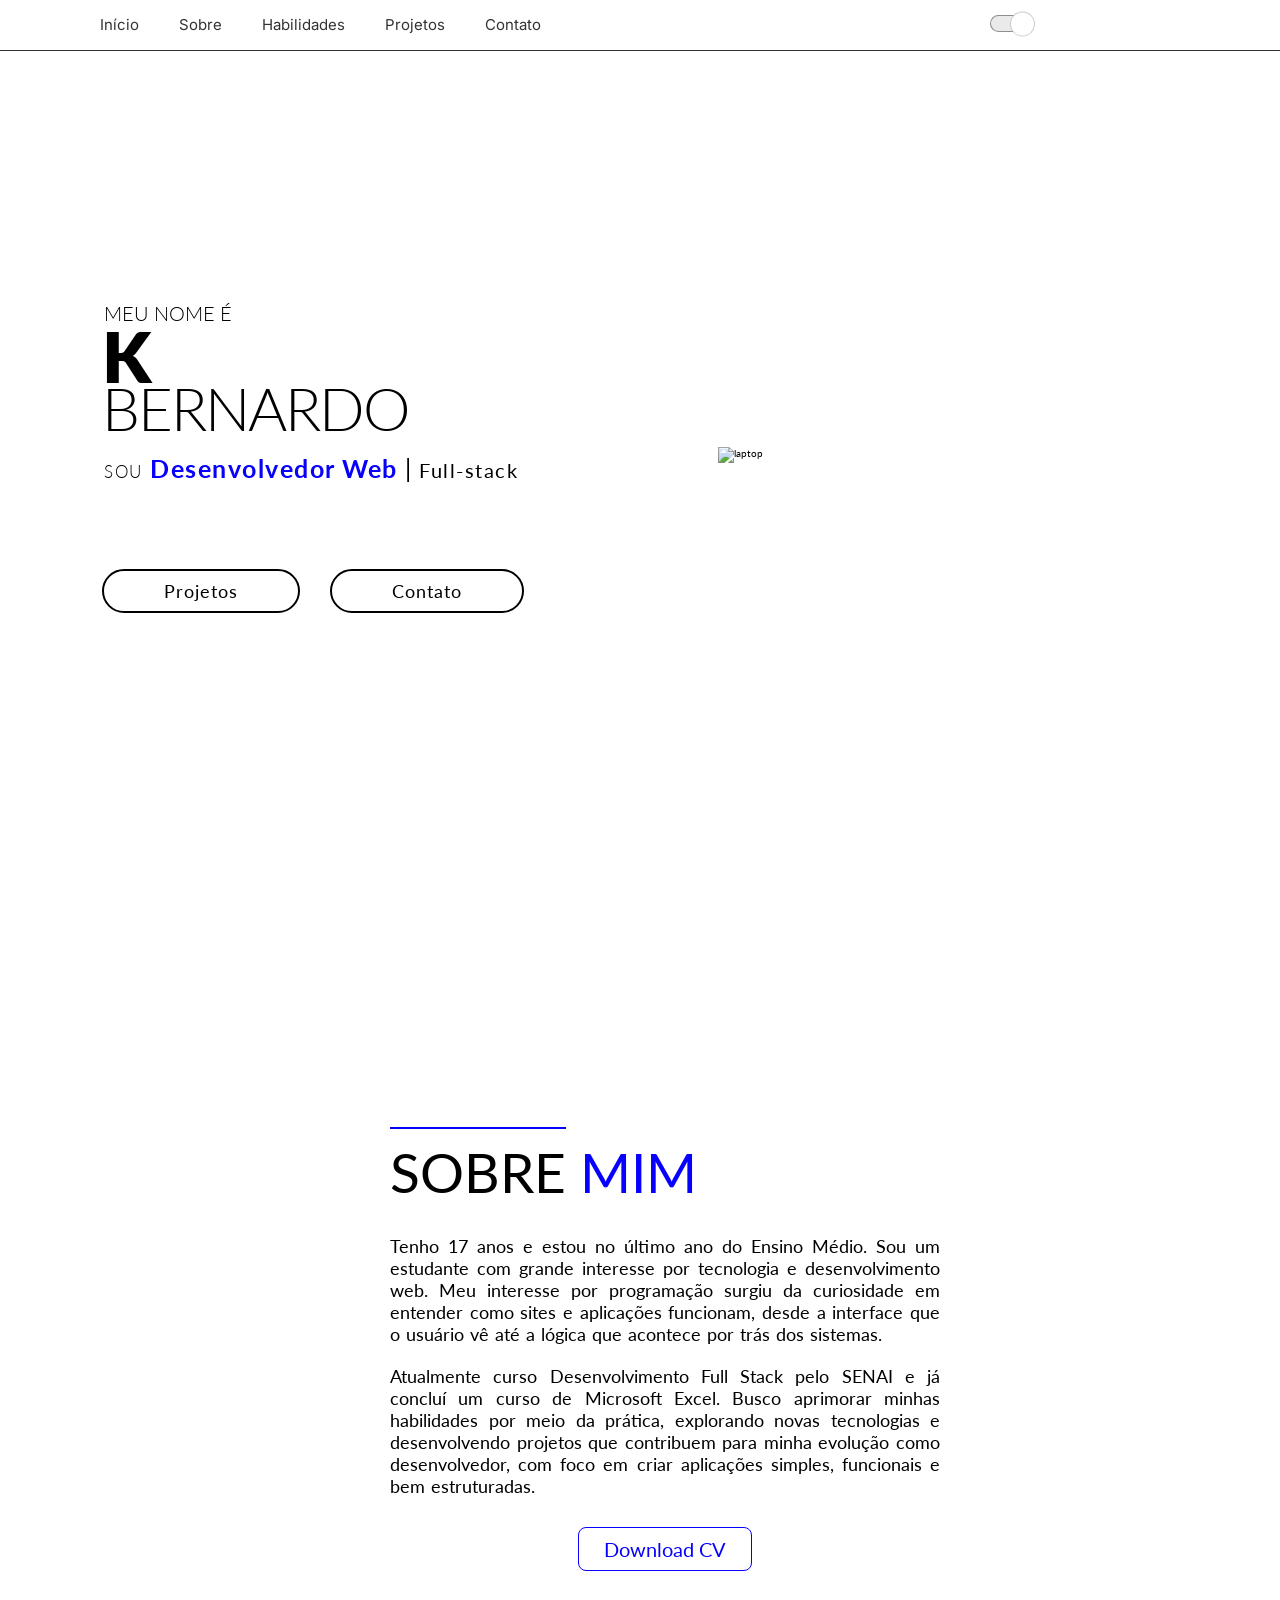
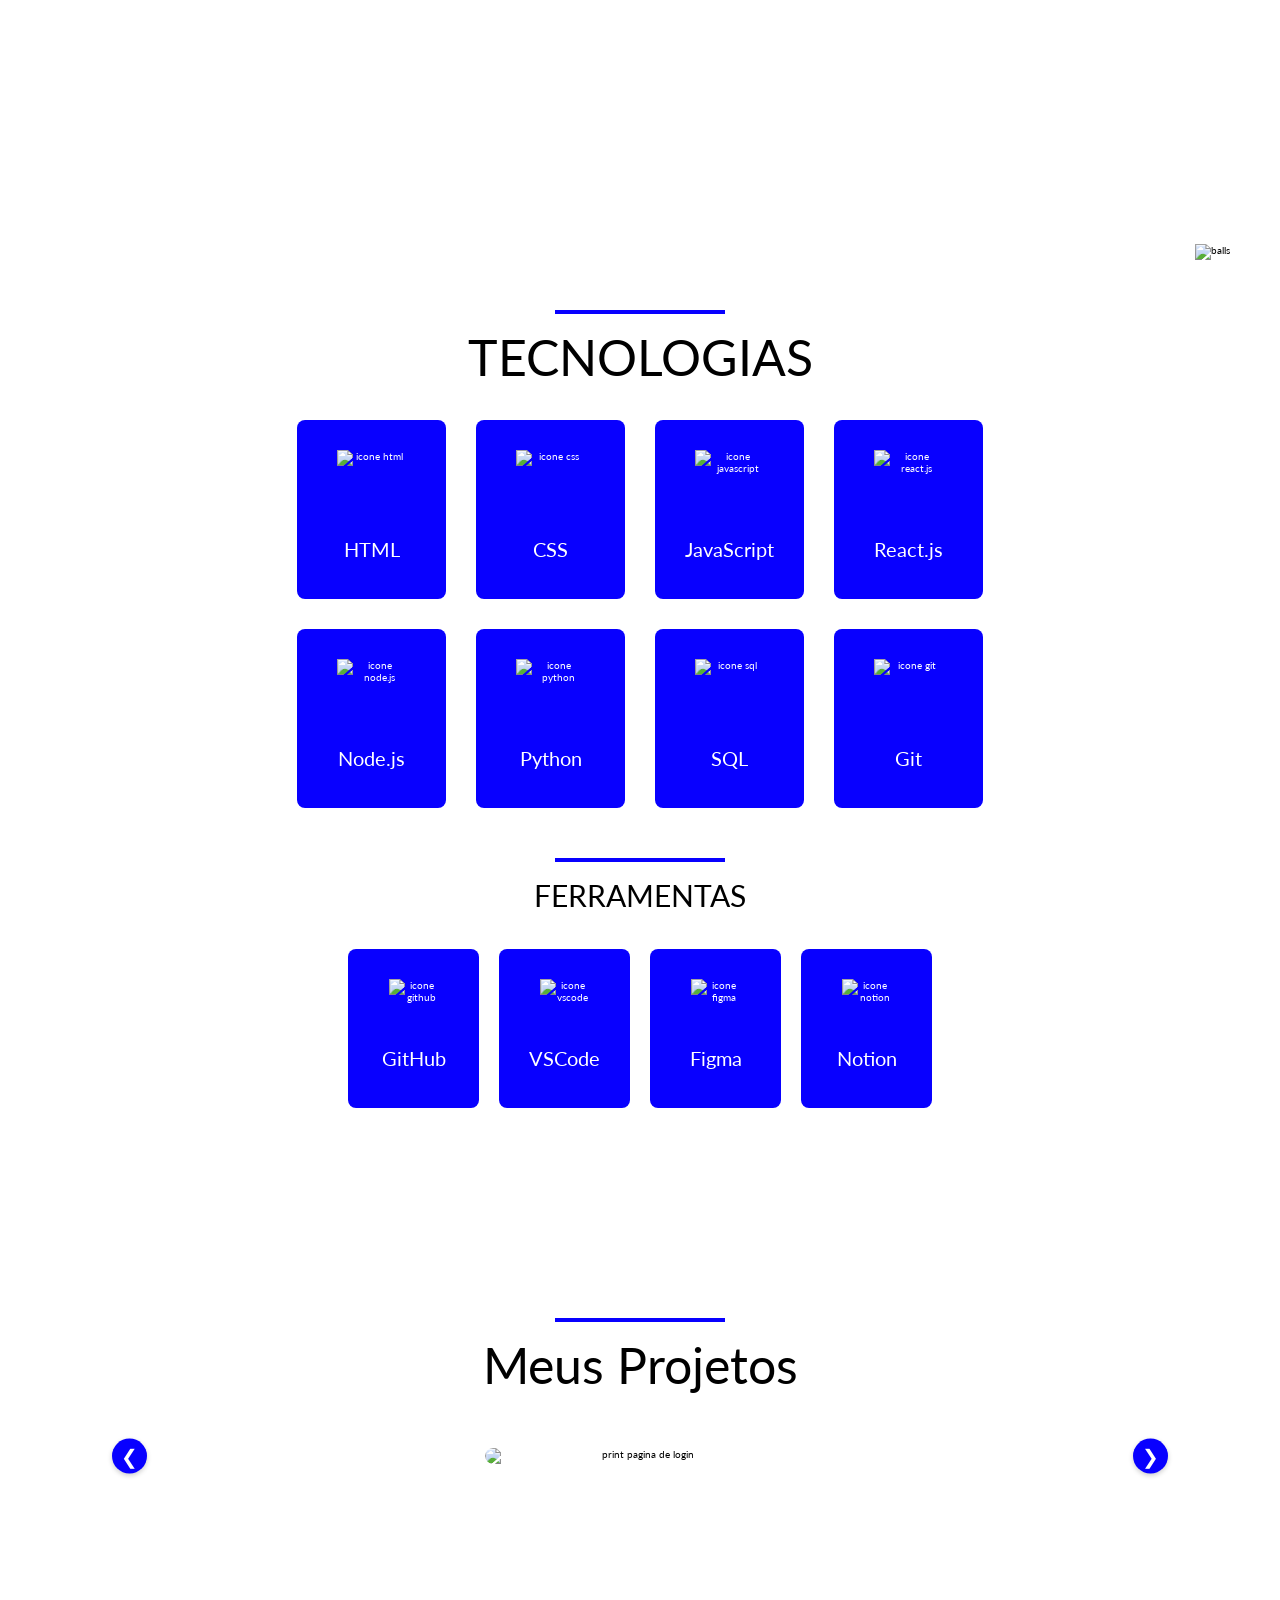
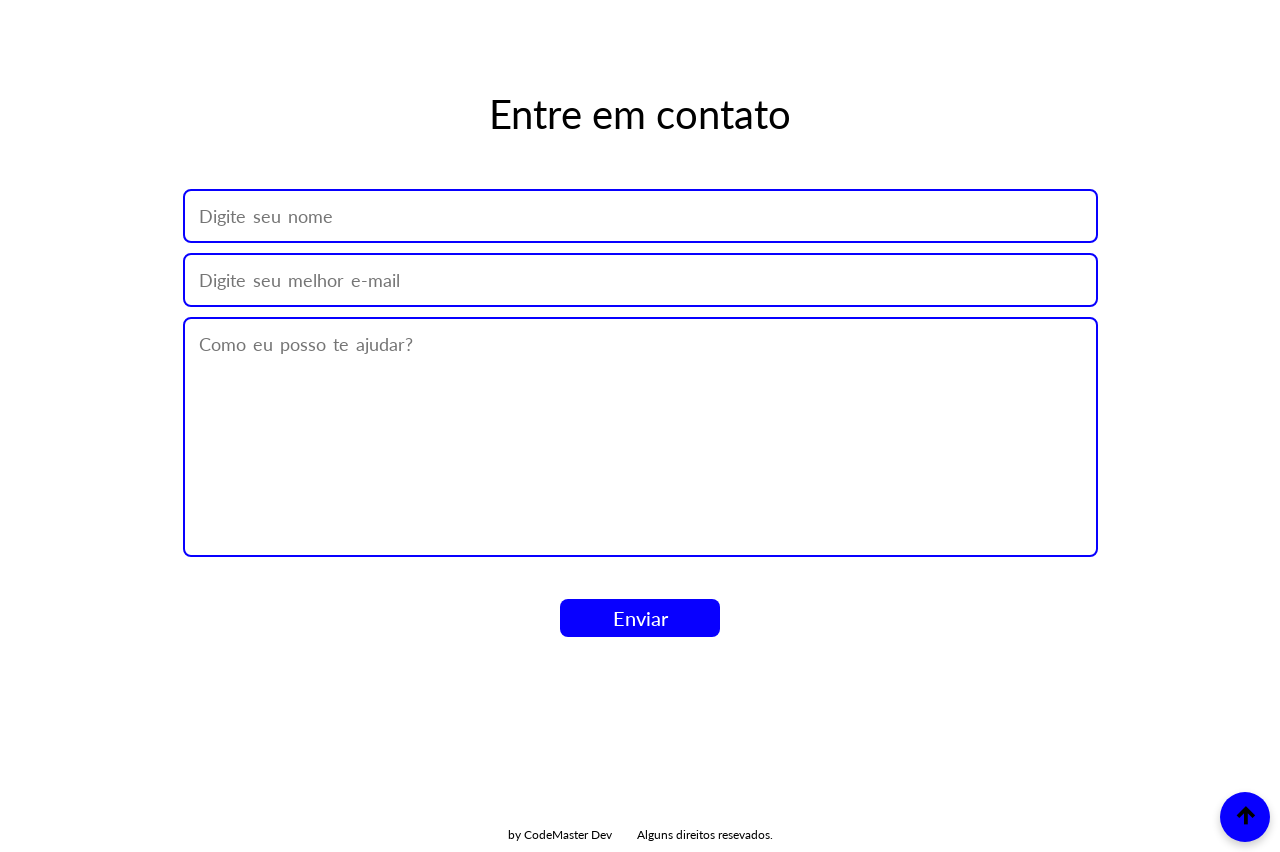
==== index.html @ 375ca646 "portifolio" ====
<!DOCTYPE html>
<html lang="pt-br" class="light">
<head>
  <meta charset="UTF-8">
  <meta http-equiv="X-UA-Compatible" content="IE=edge">
  <meta name="viewport" content="width=device-width, initial-scale=1.0">
  <title>CodeMaster Dev</title>
  <!-- Favicon -->
  <link rel="icon" type="image/x-icon" href="./img/principal.jpg">
  <!-- Estilos -->
  <link rel="stylesheet" href="style.css">
    <!-- Estilos importados-->
  <link href='https://unpkg.com/boxicons@2.1.4/css/boxicons.min.css' rel='stylesheet'>
  <!-- Fontes personalizadas -->
  <link href="https://fonts.googleapis.com/css2?family=Inter:wght@100;300;400;700;900&family=Lato:wght@100;300;400;700;900&display=swap" rel="stylesheet">
  <!-- Meta tag para descrição do site -->
  <meta name="description" content="Meu Portfólio - CodeMaster Dev">
</head>
<body>
  <!-- Navegação -->
  <nav>
    <ul class="navlist">
      <li class="active"><a href="#home">Início</a></li>
      <li><a href="#about">Sobre</a></li>
      <li><a href="#skills">Habilidades</a></li>
      <li><a href="#projects">Projetos</a></li>
      <li><a href="#contact">Contato</a></li>
    </ul>
  
    <div>
      <ul class="social-network">
        <li>
          <div id="switch" onclick="toggleMode()">
            <button></button>
            <span></span>
          </div>
        </li>
        <li>
          <a href="https://www.linkedin.com" target="_blank">
            <figure id="fig1"></figure>
          </a>
        </li>
        <li>
          <a href="https://github.com/bernardokawe" target="_blank">
            <figure id="fig2"></figure>
          </a>
        </li>
      </ul>
    </div>
  
    <!-- Ícone do menu mobile -->
    <div class="bx bx-menu" id="menu-icon"></div>
  </nav>

  <!-- Conteúdo principal -->
  <main>
    <!-- Seção Home -->
    <section id="home" class="home">
      <div class="home-presentation">
        <p class="my-name">meu nome é</p>
        <h1 id="name">CODEMASTER</h1>
        <h1 id="last-name">BERNARDO</h1>
        <h3><p>sou</p> Desenvolvedor Web <span><strong>|</strong> Full-stack</span></h3>
        <div class="button">
          <a href="#projects" class="project-button">Projetos</a>
          <a href="#contact" class="contact-button">Contato</a>
        </div>
      </div>
      <img class="home-mac" src="./img/principal.jpg" alt="laptop">
    </section>

    <!-- Seção Sobre Mim -->
    <section class="about" id="about">
      <div class="about-img">
        <img src="./img/eu.jpg" alt="">
      </div>
      <div class="about-text">
        <h2><span>SOBRE</span> MIM</h2>
        <p>
         Tenho 17 anos e estou no último ano do Ensino Médio. Sou um estudante com grande interesse por tecnologia e desenvolvimento web. Meu interesse por programação surgiu da curiosidade em entender como sites e aplicações funcionam, desde a interface que o usuário vê até a lógica que acontece por trás dos sistemas.
        <p>
          Atualmente curso Desenvolvimento Full Stack pelo SENAI e já concluí um curso de Microsoft Excel. Busco aprimorar minhas habilidades por meio da prática, explorando novas tecnologias e desenvolvendo projetos que contribuem para minha evolução como desenvolvedor, com foco em criar aplicações simples, funcionais e bem estruturadas.
        </p>
        <button class="button-cv">
          <a href="./assets/Curriculo-kawe.pdf" download="CV - CodeMaster Dev" class="btn-cv"> Download CV</a>
        </button>
      </div>
      <img src="./img/balls.svg" alt="balls" class="balls">
    </section>

    <!-- Seção Habilidades -->
    <section class="skills" id="skills">
      <div class="line"></div>
      <div class="tech">
        <h2>TECNOLOGIAS</h2>
        <div class="techs">
          <div class="card">
            <img src="./img/html-icon.svg" alt="icone html">
            <p>HTML</p>
          </div>
          <div class="card">
            <img src="./img/css-icon.svg" alt="icone css">
            <p>CSS</p>
          </div>
          <div class="card">
            <img src="./img/js-icon.svg" alt="icone javascript">
            <p>JavaScript</p>
          </div>
          <div class="card">
            <img src="./img/react-js-icon.svg" alt="icone react.js">
            <p>React.js</p>
          </div>
          <div class="card">
            <img src="./img/node-js-icon.svg" alt="icone node.js">
            <p>Node.js</p>
          </div>
          <div class="card">
            <img src="./img/python-icon.svg" alt="icone python">
            <p>Python</p>
          </div>
          <div class="card">
            <img src="./img/sql-icon.svg" alt="icone sql">
            <p>SQL</p>
          </div>
          <div class="card">
            <img src="./img/git-icon.svg" alt="icone git">
            <p>Git</p>
          </div>
        </div>
      </div>
      <div class="line"></div>
      <div class="tool">
        <h2>FERRAMENTAS</h2>
        <div class="tools">
          <div class="card">
            <img src="./img/github-icon.svg" alt="icone github">
            <p>GitHub</p>
          </div>
          <div class="card">
            <img src="./img/vs-code-icon.svg" alt="icone vscode">
            <p>VSCode</p>
          </div>
          <div class="card">
            <img src="./img/figma-icon.svg" alt="icone figma">
            <p>Figma</p>
          </div>
          <div class="card">
            <img src="./img/notion-icon.svg" alt="icone notion">
            <p>Notion</p>
          </div>
        </div>
      </div>
    </section>

    <!-- Seção de Projetos -->
    <section id="projects" class="projects">
      <div class="line"></div>
      <div class="main-text">
        <h2>Meus <span>Projetos</span></h2>
      </div>
      
      <!-- Container do carrossel -->
      <div class="carousel-container">
        
        <!-- Botões de navegação -->
        <button class="carousel-button prev" aria-label="Projeto anterior">&#10094;</button>
        <button class="carousel-button next" aria-label="Próximo projeto">&#10095;</button>
       
        <!-- Slides do carrossel -->
        <div class="carousel-slides">
         
          <!-- Slide 1 - Login -->
          <div class="carousel-slide active">
            <div class="row">
              <img src="./img/image.png" alt="print pagina de login">
              <div class="layer">
                <h5>Protótipo</h5>
                <p>Em desenvolvimento</p>
              </div>
            </div>
          </div>
          
          <!-- Slide 2 - Cronômetro -->
          <div class="carousel-slide">
            <div class="row">
              <img src="./img/moto.png" alt="print cronometro">
              <div class="layer">
                <h5>Landing page do senai</h5>
                <p>
                  Desenvolvido uma landing page utilizado HTML e CSS.
                </p>
              </div>
            </div>
          </div>
          
          
          <!-- Slide 3 - Formulário -->
          <div class="carousel-slide">
            <div class="row">
              <img src="./img/senai.png" alt="pagina de form">
              <div class="layer">
                <h5>Loja de motos Expomotos</h5>
                <p>Desenvolvido uma pagina web de uma loja de motos utilizado HTML e CSS.</p>
              </div>
            </div>
          </div>
        </div>
      </div>
    </section>

    
    
    <!-- Seção de Contato -->
    <section class="contact" id="contact">
      <div class="contact-text">
        <div class="main-text">
          <h2>Entre em <span>contato</span></h2>
        </div>
      </div>
      <div class="contact-form">
       
       
        <!-- Serviço gratuito (formsubmit) que envia os dados para o e-mail descrito abaixo -->
        <form id="contactForm" action="https://formsubmit.co/prof.ignacio.neto@gmail.com" method="POST">
          <input type="text" name="name" placeholder="Digite seu nome" required>
          <input type="email" name="email" placeholder="Digite seu melhor e-mail" required>
          <input type="hidden" name="_captcha" value="false">
          <textarea type="text" name="text" cols="35" rows="10" placeholder="Como eu posso te ajudar?" required></textarea>
          <br>
          <input type="submit" value="Enviar" class="submit" required>
        </form>
        
        
        <!-- Mensagem de agradecimento (Após enviar formulário)-->
        <div id="thankYouMessage" class="thank-you-message">
          Obrigado! Aguarde nosso retorno!
        </div>
      </div>
    </section>
  </main>

  <!-- Rodapé -->
  <section class="end">
    <div class="last-text">
      <p>by CodeMaster Dev <img src="./img/bussola.svg" alt=""> Alguns direitos resevados.</p>
    </div>

    <div class="top">
      <!-- Seta adicionada do serviço: boxicons -->
      <a href="#home"><i class='bx bx-up-arrow-alt'></i></a>
    </div>

  </section>

  <!-- Scripts -->
  <script src="script.js"></script>
</body>
</html>
---- style.css ----
/* Estilos globais */
* {
  padding: 0;
  margin: 0;
  box-sizing: border-box;
  font-family: 'Lato', sans-serif;
  list-style: none;
  text-decoration: none;
  scroll-behavior: smooth;
}

:root {
  font-size: 62.5%;

  --bg-color: #000000;
  --second-bg-color: #ffffff;
  --text-color: #ffffff;
  --second-text-color: #0800ff;;
  --card-bg-color: #0800ff;

  --first-font: 'Lato', sans-serif;
  --second-font: 'Inter', sans-serif;

  --highlight-color: rgba(255, 255, 255, 0.2);
  --switch-bg-url: url("./img/moon-star.svg");
  
  --stroke-color: rgba(255, 255, 255, 0.5);
  --surface-color: rgba(255, 255, 255, 0.1);
  --surface-color-hover: rgba(3, 0, 0, 0.308);
  
  --bg-image-home: url("./img/bg-home-dark-3.jpg");
  --position-bg-home: 15rem -7rem;
  --logo-github: url("./img/logo-github-white.svg");
  --logo-github-hover: url("./img/logo-github-orange.svg");
  --logo-linkedin: url("./img/logo-linkedin-white.svg");
  --logo-linkedin-hover: url("./img/logo-linkedin-orange.svg");
  
  --button-text-color-hover: #FFFFFF;

  --bg-contact: url("./img/bg-contact-dark.png");
  --border-form: none;
  --bg-form: rgba(24, 24, 24, 0.726);

  --color-social-media: #FFFFFF;
}

.light {
  --bg-color: #ffffff;
  --second-bg-color: #0800ff;
  
  --text-color: #000000;
  --second-text-color: #0800ff;
  --card-bg-color: #0800ff;

  --highlight-color: rgba(0, 0, 0, 0.25);
  --switch-bg-url: url("./img/sun.svg");
  
  --stroke-color: rgba(0, 0, 0, 0.5);
  --surface-color: rgba(0, 0, 0, 0.1);
  --surface-color-hover: rgba(3, 0, 0, 0.308);

  --bg-image-home: url("./img/bg-home-light-3.avif");
  --position-bg-home: -70rem 0;
  --logo-github: url("./img/logo-github-black.svg");
  --logo-github-hover: url("./img/logo-github-orange.svg");
  --logo-linkedin: url("./img/logo-linkedin-black.svg");
  --logo-linkedin-hover: url("./img/logo-linkedin-orange.svg");

  --button-text-color-hover: #000000;

  --bg-contact: url("./img/bg-contact-white.png");
  --border-form: 2px solid #0800ff;
  --bg-form: rgba(255, 255, 255, 0.726);

  --color-social-media: #0800ff;
}

body {
  background: var(--bg-color);
  color: var(--text-color);
  font-family: var(--first-font);
}

/* ------------------- nav ------------------- */
nav {
  position: fixed;
  width: 100%;
  top: 0;
  left: 0;
  z-index: 10;

  display: flex;
  align-items: center;
  justify-content: space-between;

  background: var(--bg-color);
  border-bottom: 1px solid black;
  padding: 1rem 10rem;
  opacity: 0.8;
  transition: all .45s ease;
}

.navlist {
  display: flex;
  gap: 4rem;
}

.navlist a {
  font-family: var(--second-font);
  font-weight: 400;
  font-size: 1.5rem;
  line-height: 2rem;
  color: var(--text-color);
  transition: all .45s ease;
}

.navlist a:hover {
  color: var(--second-text-color);
}

.navlist a.active {
  color: var(--second-text-color);
  font-weight: bolder;
}

/* switch */
#switch {
  position: relative;
  width: 4rem;
  margin: 0.5rem 5rem;
}

#switch button {
  position: absolute;
  z-index: 1;
  transform: translateY(-50%);
  top: 50%;
  left: 0;
  cursor: pointer;
  
  width: 2.5rem;
  height: 2.5rem;
  background: white;
  border: 0;
  border-radius: 50%;
  background-image: var(--switch-bg-url);
  background-repeat: no-repeat;
  background-position: center;
  transition: all 0.3s;
  
  animation: slide-back 0.4s;
  border: 1px var(--highlight-color) solid;
}

#switch button:hover {
  outline: 0.5rem solid var(--highlight-color);
}

.light #switch button {
  animation: slide-in 0.4s forwards;
}

#switch span {
  display: block;
  width: 4rem;
  height: 1.7rem;
  background: var(--surface-color);
  border: 1px solid var(--stroke-color);
  backdrop-filter: blur(4px);
  -webkit-backdrop-filter: blur(4px);
  border-radius: 624.94rem;
}

/* Ícones de redes sociais */
.social-network {
  display: flex;
  gap: 2rem;
}

figure {
  height: 3rem;
  width: 3rem;
}

#fig1 {
  background-image: var(--logo-linkedin);
  background-size: 3rem;
  transition: all .45s ease;
}

#fig1:hover {
  background-image: var(--logo-linkedin-hover);
  background-size: 3rem;
  transform: scale(0.9);
}

#fig2 {
  background-image: var(--logo-github);
  background-size: 3rem;
  transition: all .45s ease;
}

#fig2:hover {
  background-image: var(--logo-github-hover);
  background-size: 3rem;
  transform: scale(0.9);
}

/* ==================== MENU HAMBURGUER ==================== */
#menu-icon {
  display: none; /* Esconder em telas grandes */
  font-size: 3.5rem;
  color: var(--text-color);
  cursor: pointer;
  z-index: 1001;
  transition: color 0.3s ease;
}

#menu-icon:hover {
  color: var(--second-text-color);
}

/* Estilos das seções */
section {
  padding: 5rem 10rem 5rem;
}

.home {
  width: 100%;
  height: 100vh;
  display: flex;
  align-items: center;
  justify-content: flex-start;
}

.home .home-mac {
  width: 40%;
  position: absolute;
  z-index: -2;
  right: 5rem;
}

.home-presentation {
  min-width: 45rem;
}

.home-presentation p {
  text-transform: uppercase;
  font-weight: 300;
  font-size: 2rem;
  line-height: 3rem;
  padding-left: 2px;
}

.home-presentation #name {
  font-weight: 800;
  font-size: 7rem;
  line-height: 10rem;
  color: var(--text-color);
  letter-spacing: -2px;
  line-height: 0.8;
}

.home-presentation #last-name {
  font-weight: 300;
  font-size: 6rem;
  line-height: 0.8;
  color: var(--text-color);
  letter-spacing: -2px;
  padding-bottom: 1.5rem;
}

.home-presentation h3 p {
  color: var(--text-color);
  text-transform: uppercase;
  font-weight: 300;
  font-size: 1.7rem;
  line-height: 3rem;
  display: inline;
}

.home-presentation h3 {
  font-weight: 700;
  font-size: 2.5rem;
  line-height: 4.2rem;
  color: var(--second-text-color);
  letter-spacing: 1.5px;
  padding-bottom: 8rem;
}

.home-presentation h3 span strong {
  color: var(--text-color);
  font-size: 2.5rem;
  font-weight: 400;
  line-height: 4.2rem;
}

.home-presentation h3 span {
  letter-spacing: 1.5px;
  color: var(--text-color);
  font-weight: 400;
  font-size: 2rem;
  line-height: 32px;
}

.button {
  max-width: 44rem;
  display: flex;
  align-items: center;
  gap: 3rem;
}

.project-button, .contact-button {
  font-weight: 400;
  font-size: 1.8rem;
  line-height: 3rem;
  padding: 0.5rem 6rem;
  border: 2px solid var(--text-color);
  border-radius: 3rem;
  color: var(--text-color);
  letter-spacing: 1px;
  transition: all .45s ease;
}

.project-button:hover, .contact-button:hover {
  transform: scale(0.9);
  color: var(--second-text-color);
  border: 2px solid var(--second-text-color);
}

/* ---------------- About ----------------------- */
.about {
  position: relative;
  display: flex;
  gap: 5rem;
  align-items: center;
  justify-content: center;
  width: 100%;
  height: 100vh;
  margin: 0;

  /* Novas propriedades para a animação */
  opacity: 0; /* Inicialmente invisível */
  transform: translateX(100%); /* Começa fora da tela, à direita */
  transition: opacity 1s ease, transform 1s ease; /* Transição suave */
}

.about.visible {
  opacity: 1; /* Torna visível */
  transform: translateX(0); /* Move para a posição original */
}

.about-img {
  transition: all .45s ease;
}

.about-img img {
  max-width: 45rem;
}

.about-img:hover {
  transform: translateY(-8px);
  cursor: pointer;
}

.about-text {
  max-width: 55rem;
  transition: all .45s ease;
}

.about-text h2 {
  font-size: var(--h2-font);
  line-height: 1;
  font-weight: normal;
  padding-bottom: 3rem;
  color: var(--second-text-color);
  font-weight: 400;
  font-size: 5.5rem;
  line-height: 6.6rem;
}

.about-text h2 span {
  padding-top: 10px;
  color: var(--text-color);
  border-top: 2px solid var(--second-text-color);
}

.about-text p {
  color: var(--text-color);
  font-size: var(--p-font);
  margin-bottom: 2rem;
  word-spacing: 1px;
  text-align: justify;
  font-weight: 400;
  font-size: 1.8rem;
  line-height: 2.2rem;
}

.button-cv {
  margin: 3rem auto 0;
  background: var(--bg-color);
  transition: all .45s ease;
  display: flex;
  border: 0;
}

.btn-cv {
  font-weight: 400;
  font-size: 2rem;
  line-height: 2.2rem;
  background: transparent;
  border: 1px solid var(--second-bg-color);
  color: var(--second-text-color);
  padding: 1rem 2.5rem;
  border-radius: 0.8rem;
  transition: all .45s ease;
}

.button-cv:hover {
  transform: scale(0.9);
}

.btn-cv:hover {
  background: var(--second-bg-color);
  border: 1px solid var(--text-color);
  color: var(--button-text-color-hover);
}

img.balls {
  position: absolute;
  bottom: -6rem;
  right: 5rem;
}

/* ------------ skills ------------------ */
.skills {
  display: flex;
  align-items: center;
  justify-content: center;
  flex-direction: column;
  text-align: center;
}

.line {
  border: 2px #0800ff solid;
  width: 17rem;
  margin-bottom: 1rem;
}

.tech h2 {
  margin-bottom: 3rem;
  font-weight: 400;
  font-size: 5rem;
  line-height: 6.6rem;
}

.techs {
  display: grid;
  grid-template-rows: repeat(2, 1fr);
  grid-template-columns: repeat(4, 1fr);
  gap: 3rem;
  max-width: 80rem;
  margin-bottom: 5rem;
}

.tool h2 {
  font-weight: 400;
  font-size: 3rem;
  line-height: 4.7rem;
  margin-bottom: 3rem;
}

.tools {
  max-width: 65rem;
  display: grid;
  grid-template-columns: repeat(4, 1fr);
  gap: 2rem;
}

.card {
  padding: 3rem;
  background: var(--card-bg-color);
  display: flex;
  flex-direction: column;
  align-items: center;
  justify-content: center;
  gap: 1rem;
  border-radius: 8px;
  transition: all 0.4s ease;
  color: white;
}

.card p {
  font-weight: 400;
  font-size: 2rem;
  line-height: 3.9rem;
}

.card:hover {
  cursor: pointer;
  background-color: #3b35ff;;
  transform: translateY(-10px);
}

.card img {
  width: 7rem;
  height: 7rem;
}

.tools .card img {
  height: 5rem;
  width: 5rem;
}

/* ------------ CARROSSEL ------------------ */
.projects {
  background-position: center;
  background-color: var(--bg-color);
  background-size: cover;
  display: flex;
  flex-direction: column;
  align-items: center;
  justify-content: center;
  text-align: center;
}

.main-text h2 {
  margin-bottom: 3rem;
  font-weight: 400;
  font-size: 5rem;
  line-height: 6.6rem;
}

.carousel-container {
  position: relative;
  max-width: 1200px;
  margin: 0 auto;
  overflow: hidden;
  padding: 0 2rem;
  width: 100%;
}

.carousel-slides {
  display: flex;
  transition: transform 0.5s ease-in-out;
  width: 100%;
}

.carousel-slide {
  min-width: 100%;
  display: flex;
  justify-content: center;
  align-items: center;
  padding: 20px 0;
}

.carousel-slide:not(.active) {
  display: none;
}

.carousel-slide.active {
  display: flex;
}

.row {
  width: 30%;
  margin: 0 auto;
  transition: all 0.3s ease;
  position: relative;
  overflow: hidden;
  border-radius: 8px;
}

.row img {
  width: 100%;
  border-radius: 8px;
  display: block;
  transition: transform 0.5s;
}

.layer {
  width: 100%;
  height: 0;
  background: linear-gradient(rgba(0,0,0,0.1), var(--second-bg-color));
  position: absolute;
  border-radius: 8px;
  left: 0;
  bottom: 0;
  overflow: hidden;
  display: flex;
  flex-direction: column;
  align-items: center;
  justify-content: center;
  text-align: center;
  padding: 0 40px;
  transition: height 0.5s;
}

.layer h5 {
  font-size: 2rem;
  font-weight: 600;
  margin-bottom: 15px;
  color: white;
}

.layer p {
  color: white;
  font-size: 1.4rem;
  line-height: 1.5;
}

.row:hover img {
  transform: scale(1.1);
  filter: brightness(20%);
  transition: all .45s ease;
}

.row:hover .layer {
  width: auto;
  height: 100%;
}

/* Botões do carrossel */
.carousel-button {
  position: absolute;
  top: 50%;
  transform: translateY(-50%);
  background: var(--card-bg-color);
  border: none;
  color: white;
  font-size: 2rem;
  padding: 0.8rem;
  cursor: pointer;
  border-radius: 50%;
  z-index: 10;
  transition: all 0.3s ease;
  width: 35px;
  height: 35px;
  display: flex;
  align-items: center;
  justify-content: center;
  box-shadow: 0 2px 5px rgba(0,0,0,0.2);
}

.carousel-button:hover {
  background: var(--second-bg-color);
  transform: translateY(-50%) scale(1.1);
}

.carousel-button.prev {
  left: 1rem;
}

.carousel-button.next {
  right: 1rem;
}

/* --------------- contact ----------------------- */
.contact {
  background-image: var(--bg-contact);
  background-position: center;
  background-size: cover;
  display: flex;
  justify-content: center;
  flex-direction: column;
  text-align: center;
  align-items: center;
  gap: 2.5rem;
}

.contact-text h2 {
  font-size: var(--h2-font);
  line-height: 1;
  text-align: initial;
  font-size: 40px;
}

.contact-form form {
  position: relative;
}

.contact-form form input,
form textarea {
  word-spacing: 2px;
  width: 100%;
  padding: 14px;
  background: var(--bg-form);
  color: var(--text-color);
  border: var(--border-form);
  outline: none;
  font-size: 18px;
  border-radius: 8px;
  margin-bottom: 10px;
}

.contact-form textarea {
  resize: none;
  height: 240px;
  margin-bottom: 4rem;
}

.contact-form .submit {
  display: inline-block;
  background: var(--second-bg-color);
  color: white;
  width: 160px;
  font-weight: 500;
  font-size: 2rem;
  line-height: 1rem;
  margin-bottom: 6rem;
  border: none;
  transition: all .45s ease;
}

.contact-form .submit:hover {
  background: var(--text-color);
  color: var(--second-text-color);
  cursor: pointer;
}

/* Estilos da seção "End" */
.end {
  position: relative;
  padding: 10px 3%;
  display: flex;
  flex-wrap: wrap;
  align-items: center;
  justify-content: center;
  gap: 2rem;
  background: var(--bg-form);
  margin-top: 2rem;
}

.last-text p {
  display: flex;
  text-align: initial;
  justify-content: center;
  align-items: center;
  font-size: 12px;
  color: var(--text-color);
}

.last-text img {
  width: 25px;
  text-align: center;
}

/* ==================== BOTÃO DE VOLTAR AO TOPO ==================== */
.top {
  position: fixed;
  bottom: 1rem;
  right: 1rem;
  z-index: 1000;
}

.top a {
  display: flex;
  align-items: center;
  justify-content: center;
  width: 5rem; /* Tamanho do botão */
  height: 5rem; /* Tamanho do botão */
  background-color: var(--second-bg-color); /* Cor de fundo */
  border-radius: 50%; /* Formato circular */
  box-shadow: 0 4px 8px rgba(0, 0, 0, 0.2); /* Sombra para destaque */
  transition: all 0.3s ease;
}

.top a:hover {
  background-color: var(--second-text-color); /* Cor de fundo ao passar o mouse */
  transform: scale(1.1); /* Efeito de zoom ao passar o mouse */
}

.top i {
  font-size: 3rem; /* Tamanho do ícone */
  color: var(--text-color); /* Cor do ícone */
  font-weight: bold; /* Deixa o ícone mais espesso */
}

/* Mensagem de agradecimento */
.thank-you-message {
  display: none;
  font-size: 3rem;
  color: green;
  text-align: center;
  margin-top: 2rem;
  font-weight: bold;
  animation: fadeIn 0.5s ease-in-out;
}

/* Animações */
@keyframes fadeIn {
  from { opacity: 0; }
  to { opacity: 1; }
}

@keyframes slide-in {
  from { left: 0; }
  to { left: 50%; }
}

@keyframes slide-back {
  from { left: 50%; }
  to { left: 0; }
}

/* Media Queries */
@media screen and (max-width: 1480px) {
  header {
    padding: 0px 3%;
    transition: .1s;
  }
  header.sticky {
    padding: 0px 3%;
    transition: .1s;
  }
  section {
    padding: 110px 8% 100px;
  }
  .end {
    padding: 10px 3%;
  }
  .home-text #nome, .home-text #sobre-nome {
    font-size: 60px;
  }
}

@media screen and (max-width: 1180px) {
  .home {
    flex-direction: column;
  }
  .home .home-mac {
    width: 100%;
    position: static;
    z-index: 1;
    right: 5rem;
  }

  .home-mac {
    width: 50% !important;
    height: auto;
    padding-top: 50px;
  }
  .about-img img {
    display: none !important;
  }
  .carousel-container {
    padding: 0 1rem;
  }
}

@media (max-width: 920px) {
  .button {
    max-width: 44rem;
    display: flex;
    align-items: center;
    justify-content: space-around;
    gap: 3rem;
    margin: 0 auto;
  }
  .button .project-button,
  .button .contact-button {
    margin: 0;
    padding-inline: 7rem;
  }
  .about {
    display: flex;
    flex-direction: column;
  }
  .about-img {
    text-align: center;
    order: 2;
  }
  .about-img img {
    width: 100%;
    height: auto;
    max-width: 80%;
  }
  img.balls {
    display: none !important;
  }
  .contact {
    grid-template-columns: 1fr;
  }
  .services-content {
    display: grid;
    grid-template-columns: repeat(1, minmax(200px, auto));
    padding: 10px;
  }
  .about-img {
    padding-left: 0;
  }
  .premios img {
    width: 95%;
  }
  .home-text {
    width: 70%;
  }
  .layer, .layer h5, .layer p {
    width: 84%;
  }
  .layer p {
    line-height: 0.9;
  }
  .button a {
    font-size: 15px;
    padding: 10px 10px;
    margin: auto;
  }
  .button {
    padding-bottom: 50px;
  }
  .home-text #nome, .home-text #sobre-nome {
    font-size: 40px;
  }
  .home-text h3 {
    font-size: 30px;
  }
  .box h2 {
    font-size: 20px;
  }
  header {
    width: auto;
    align-items: initial;
    left: 0;
  }

}

@media screen and (max-width: 840px) {
  #menu-icon {
    display: block; /* Mostrar apenas em telas menores */
  }
  #switch {
    margin: 0.5rem 1rem;
  }
  nav {
    padding: 1rem 2rem !important;
  }
  .navlist {
    position: fixed;
    top: -100%; /* Esconder o menu */
    left: 0;
    width: 100%;
    height: 100vh;
    background: var(--bg-color);
    flex-direction: column;
    justify-content: center;
    align-items: center;
    padding-top: 8rem;
    transition: top 0.5s ease;
    z-index: 1000;
  }
  .navlist a {
    font-size: 2.5rem;
    padding: 1.5rem;
    display: block;
    text-align: center;
  }

  .social-network {
    margin-left: 0;
    justify-content: center;
    margin-top: 2rem;
  }
  .navlist a:hover {
    color: var(--main-color);
  }
  .navlist.open {
    top: 0; /* Mostrar o menu */
  }
}

@media screen and (max-width: 768px) {
  .techs {
    display: grid;
    grid-template-rows: repeat(3, 1fr);
    grid-template-columns: repeat(3, 1fr);
  }
  .home-mac {
    width: 70% !important;
  }
  .tools {
    max-width: 65rem;
    display: grid;
    grid-template-rows: repeat(2, 1fr);
    grid-template-columns: repeat(2, 1fr);
  }
  .carousel-button {
    width: 30px;
    height: 30px;
    font-size: 1.6rem;
  }
  .carousel-button.prev {
    left: 0.5rem;
  }
  .carousel-button.next {
    right: 0.5rem;
  }
  .row {
    width: 60%;
  }
}

@media screen and (max-width: 612px) {
  .home {
    width: 100%;
    height: 100vh;
    display: flex;
    align-items: center;
    justify-content: flex-start;
  }
  .home-presentation {
    min-width: 30rem;
  }
  .home-presentation p {
    font-size: 1.3rem;
  }
  .home-presentation #name {
    font-size: 5rem;
    margin-bottom: 0.3rem;
  }
  .home-presentation #last-name {
    font-size: 4rem;
  }
  .home-presentation h3 p {
    font-size: 1.1rem;
  }
  .home-presentation h3 {
    font-size: 1.5rem;
  }
  .home-presentation h3 span {
    letter-spacing: 1.5px;
    color: var(--text-color);
    font-weight: 400;
    font-size: 1.2rem;
    line-height: 32px;
  }
  .button {
    display: none;
  }
  .techs {
    display: grid;
    grid-template-rows: repeat(4, 1fr);
    grid-template-columns: repeat(2, 1fr);
  }
  .carousel-button {
    width: 25px;
    height: 25px;
    font-size: 1.4rem;
  }
  .row {
    width: 80%;
  }
}

@media screen and (max-width: 448px) {
  .techs {
    display: grid;
    grid-template-columns: repeat(1, 1fr);
  }
  .home-mac {
    width: 100% !important;
    padding-bottom: 20px;
  }
  .carousel-button {
    width: 25px;
    height: 25px;
    font-size: 1.2rem;
    padding: 0.5rem;
  }
  .row {
    width: 90%;
  }
}
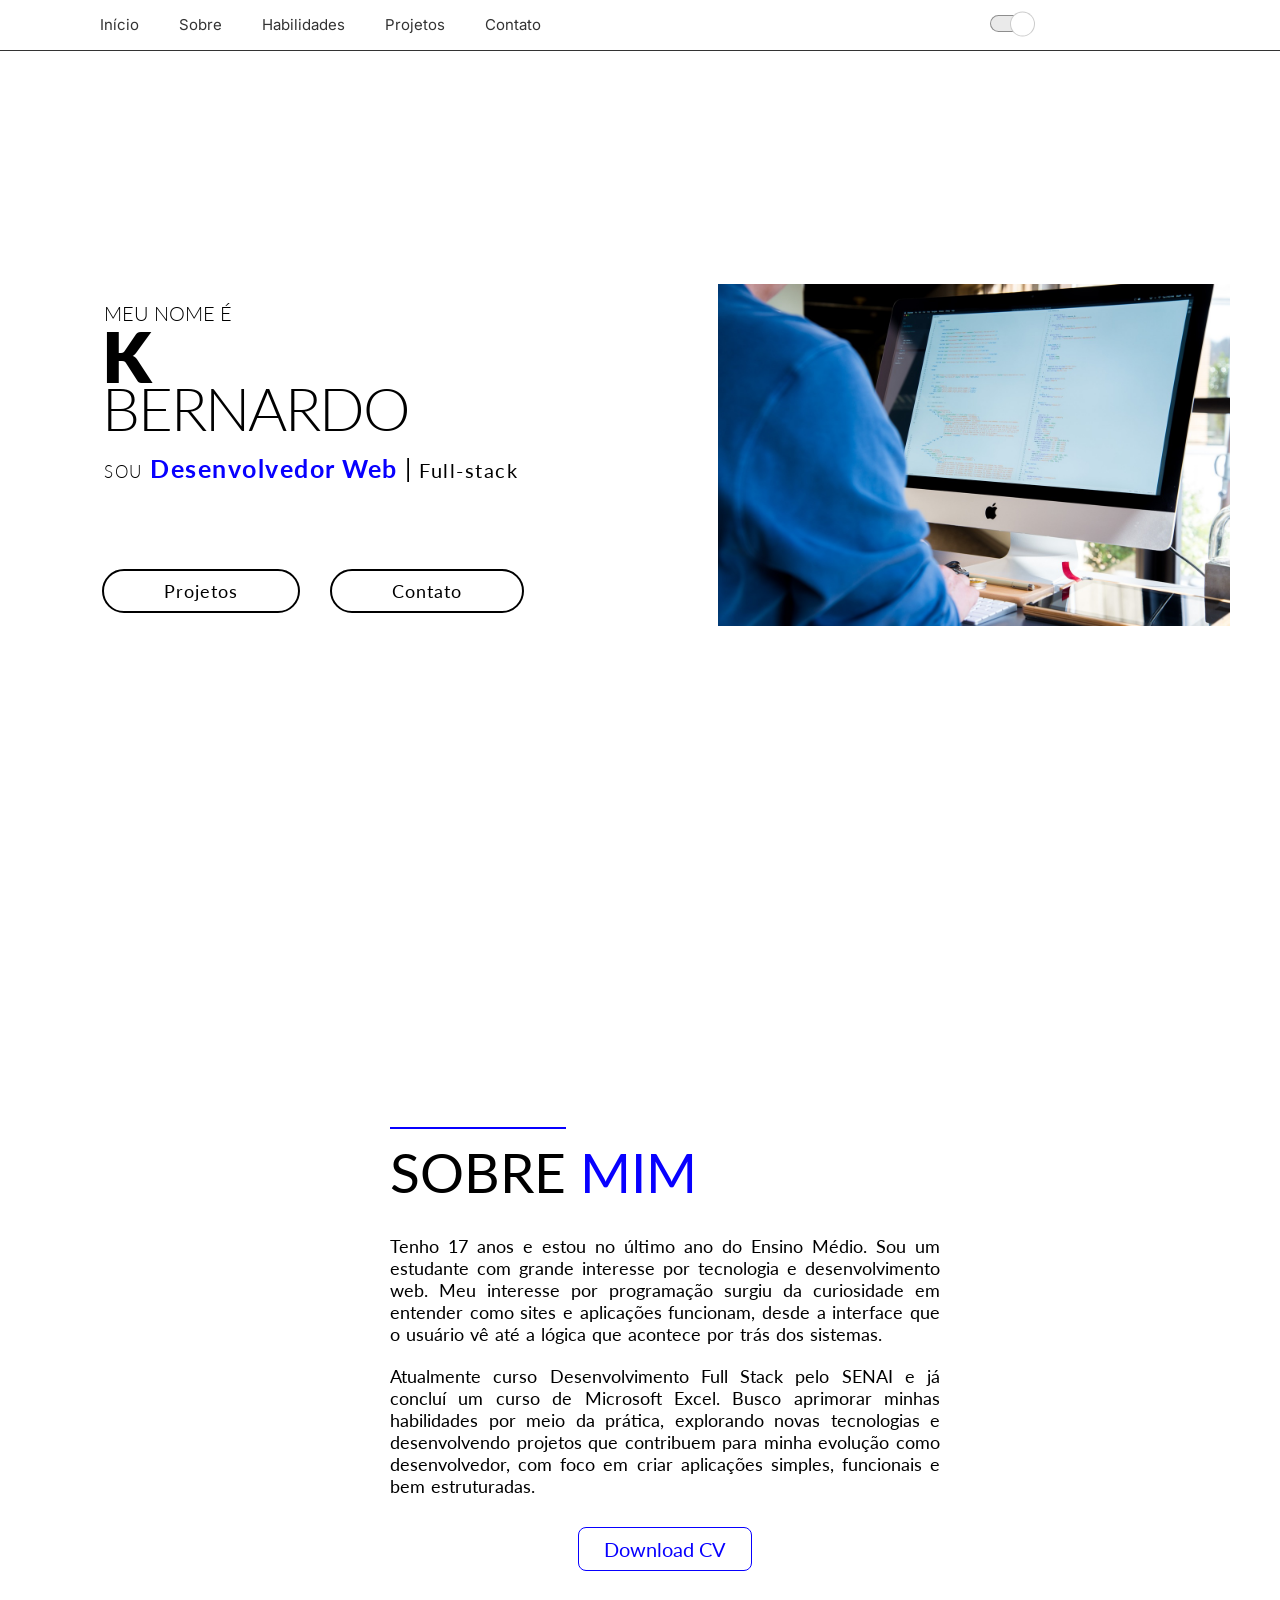
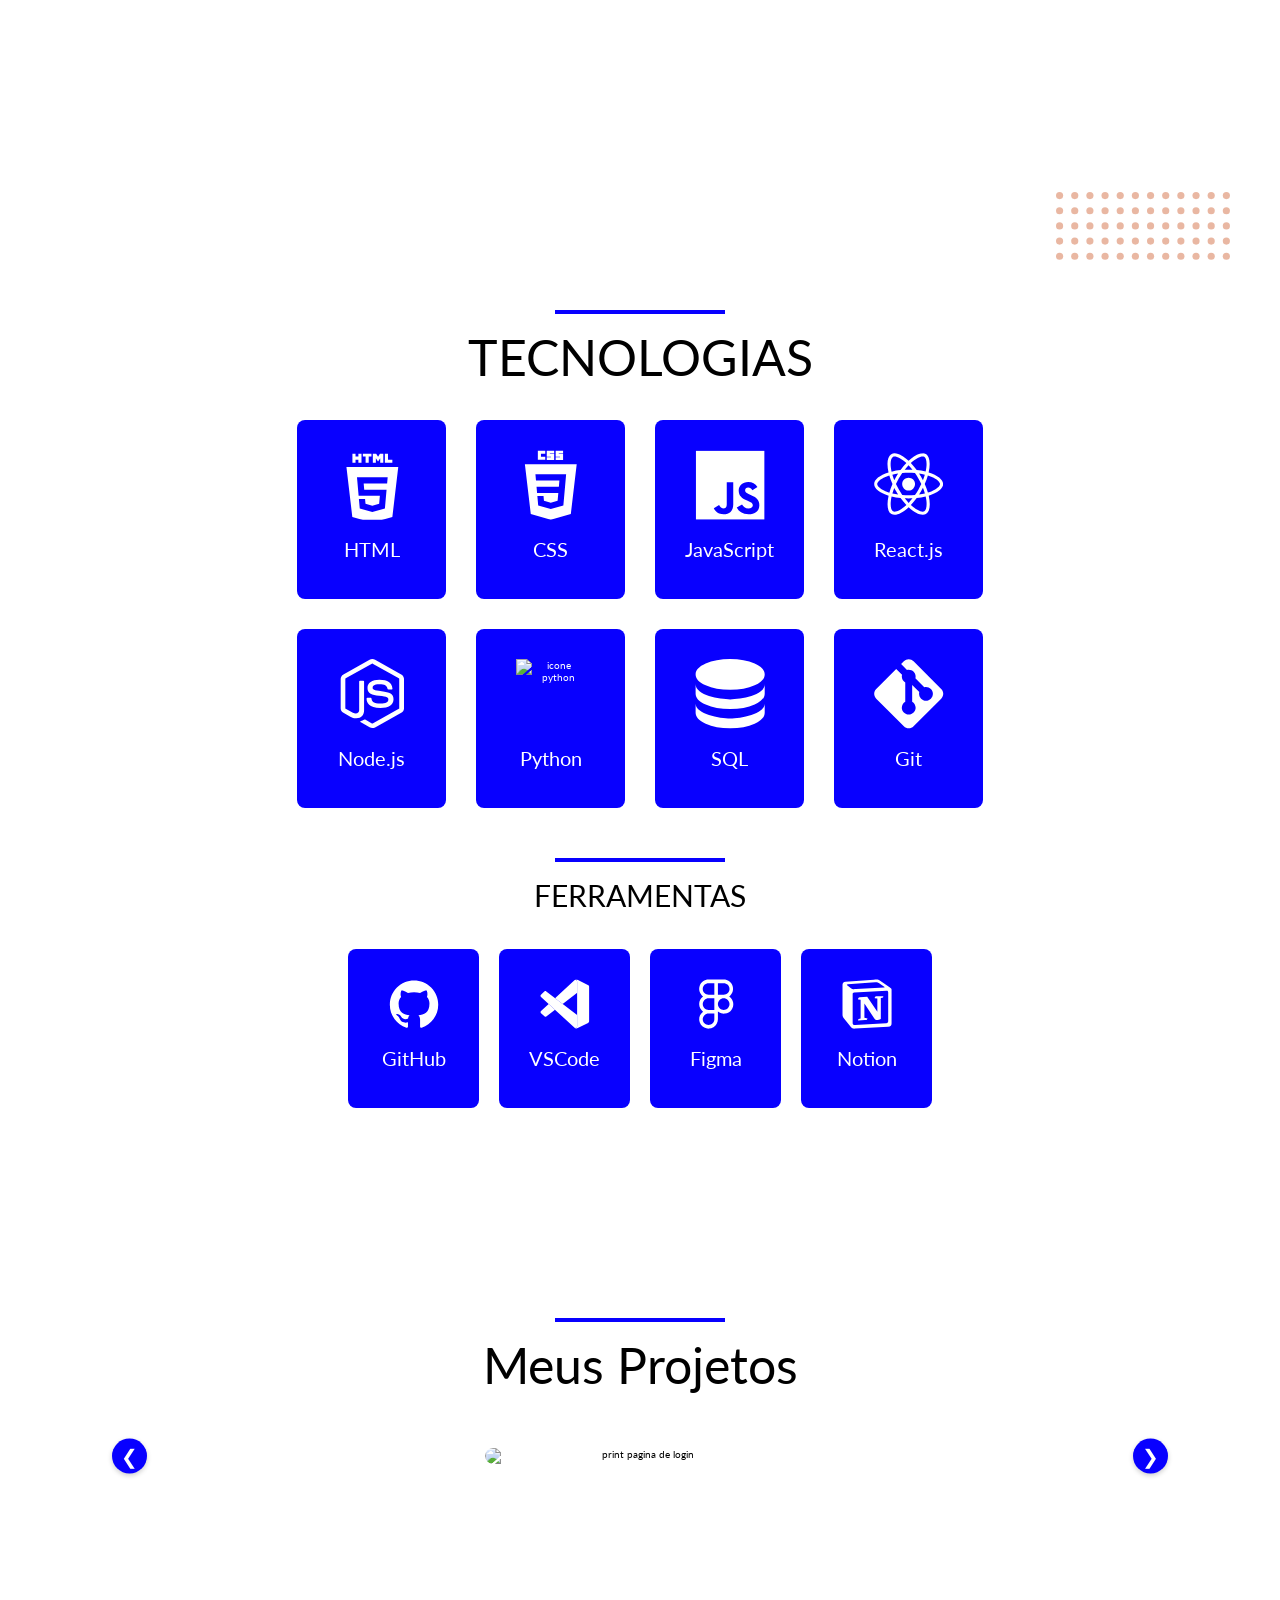
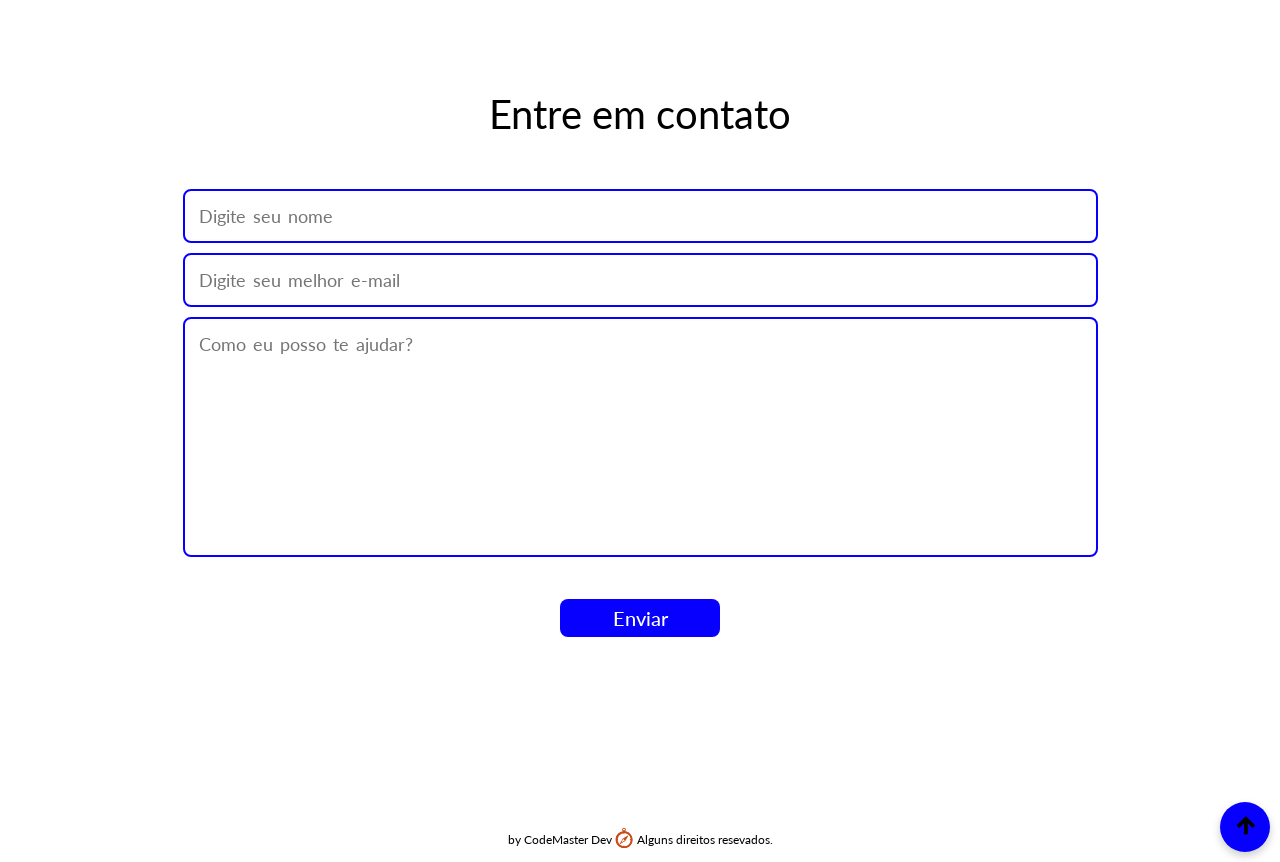
==== commit 203fefc4: "Fix HTML formatting and update image paths" ====
--- a/index.html
+++ b/index.html
@@ -66,7 +66,7 @@
           <a href="#contact" class="contact-button">Contato</a>
         </div>
       </div>
-      <img class="home-mac" src="./img/principal.jpg" alt="laptop">
+      <img class="home-mac" src="principal.jpg" alt="laptop">
     </section>
 
     <!-- Seção Sobre Mim -->
@@ -82,10 +82,10 @@
           Atualmente curso Desenvolvimento Full Stack pelo SENAI e já concluí um curso de Microsoft Excel. Busco aprimorar minhas habilidades por meio da prática, explorando novas tecnologias e desenvolvendo projetos que contribuem para minha evolução como desenvolvedor, com foco em criar aplicações simples, funcionais e bem estruturadas.
         </p>
         <button class="button-cv">
-          <a href="./assets/Curriculo-kawe.pdf" download="CV - CodeMaster Dev" class="btn-cv"> Download CV</a>
+          <a href="Curriculo-kawe.pdf" download="CV - CodeMaster Dev" class="btn-cv"> Download CV</a>
         </button>
       </div>
-      <img src="./img/balls.svg" alt="balls" class="balls">
+      <img src="balls.svg" alt="balls" class="balls">
     </section>
 
     <!-- Seção Habilidades -->
@@ -95,35 +95,35 @@
         <h2>TECNOLOGIAS</h2>
         <div class="techs">
           <div class="card">
-            <img src="./img/html-icon.svg" alt="icone html">
+            <img src="html-icon.svg" alt="icone html">
             <p>HTML</p>
           </div>
           <div class="card">
-            <img src="./img/css-icon.svg" alt="icone css">
+            <img src="css-icon.svg" alt="icone css">
             <p>CSS</p>
           </div>
           <div class="card">
-            <img src="./img/js-icon.svg" alt="icone javascript">
+            <img src="js-icon.svg" alt="icone javascript">
             <p>JavaScript</p>
           </div>
           <div class="card">
-            <img src="./img/react-js-icon.svg" alt="icone react.js">
+            <img src="react-js-icon.svg" alt="icone react.js">
             <p>React.js</p>
           </div>
           <div class="card">
-            <img src="./img/node-js-icon.svg" alt="icone node.js">
+            <img src="node-js-icon.svg" alt="icone node.js">
             <p>Node.js</p>
           </div>
           <div class="card">
-            <img src="./img/python-icon.svg" alt="icone python">
+            <img src=".python-icon.svg" alt="icone python">
             <p>Python</p>
           </div>
           <div class="card">
-            <img src="./img/sql-icon.svg" alt="icone sql">
+            <img src="sql-icon.svg" alt="icone sql">
             <p>SQL</p>
           </div>
           <div class="card">
-            <img src="./img/git-icon.svg" alt="icone git">
+            <img src="git-icon.svg" alt="icone git">
             <p>Git</p>
           </div>
         </div>
@@ -133,19 +133,19 @@
         <h2>FERRAMENTAS</h2>
         <div class="tools">
           <div class="card">
-            <img src="./img/github-icon.svg" alt="icone github">
+            <img src="github-icon.svg" alt="icone github">
             <p>GitHub</p>
           </div>
           <div class="card">
-            <img src="./img/vs-code-icon.svg" alt="icone vscode">
+            <img src="vs-code-icon.svg" alt="icone vscode">
             <p>VSCode</p>
           </div>
           <div class="card">
-            <img src="./img/figma-icon.svg" alt="icone figma">
+            <img src="figma-icon.svg" alt="icone figma">
             <p>Figma</p>
           </div>
           <div class="card">
-            <img src="./img/notion-icon.svg" alt="icone notion">
+            <img src="notion-icon.svg" alt="icone notion">
             <p>Notion</p>
           </div>
         </div>
@@ -172,7 +172,7 @@
           <!-- Slide 1 - Login -->
           <div class="carousel-slide active">
             <div class="row">
-              <img src="./img/image.png" alt="print pagina de login">
+              <img src=".image.png" alt="print pagina de login">
               <div class="layer">
                 <h5>Protótipo</h5>
                 <p>Em desenvolvimento</p>
@@ -183,7 +183,7 @@
           <!-- Slide 2 - Cronômetro -->
           <div class="carousel-slide">
             <div class="row">
-              <img src="./img/moto.png" alt="print cronometro">
+              <img src="moto.png" alt="print cronometro">
               <div class="layer">
                 <h5>Landing page do senai</h5>
                 <p>
@@ -197,7 +197,7 @@
           <!-- Slide 3 - Formulário -->
           <div class="carousel-slide">
             <div class="row">
-              <img src="./img/senai.png" alt="pagina de form">
+              <img src="senai.png" alt="pagina de form">
               <div class="layer">
                 <h5>Loja de motos Expomotos</h5>
                 <p>Desenvolvido uma pagina web de uma loja de motos utilizado HTML e CSS.</p>
@@ -242,7 +242,7 @@
   <!-- Rodapé -->
   <section class="end">
     <div class="last-text">
-      <p>by CodeMaster Dev <img src="./img/bussola.svg" alt=""> Alguns direitos resevados.</p>
+      <p>by CodeMaster Dev <img src="bussola.svg" alt=""> Alguns direitos resevados.</p>
     </div>
 
     <div class="top">
@@ -255,4 +255,5 @@
   <!-- Scripts -->
   <script src="script.js"></script>
 </body>
-</html>+
+</html>
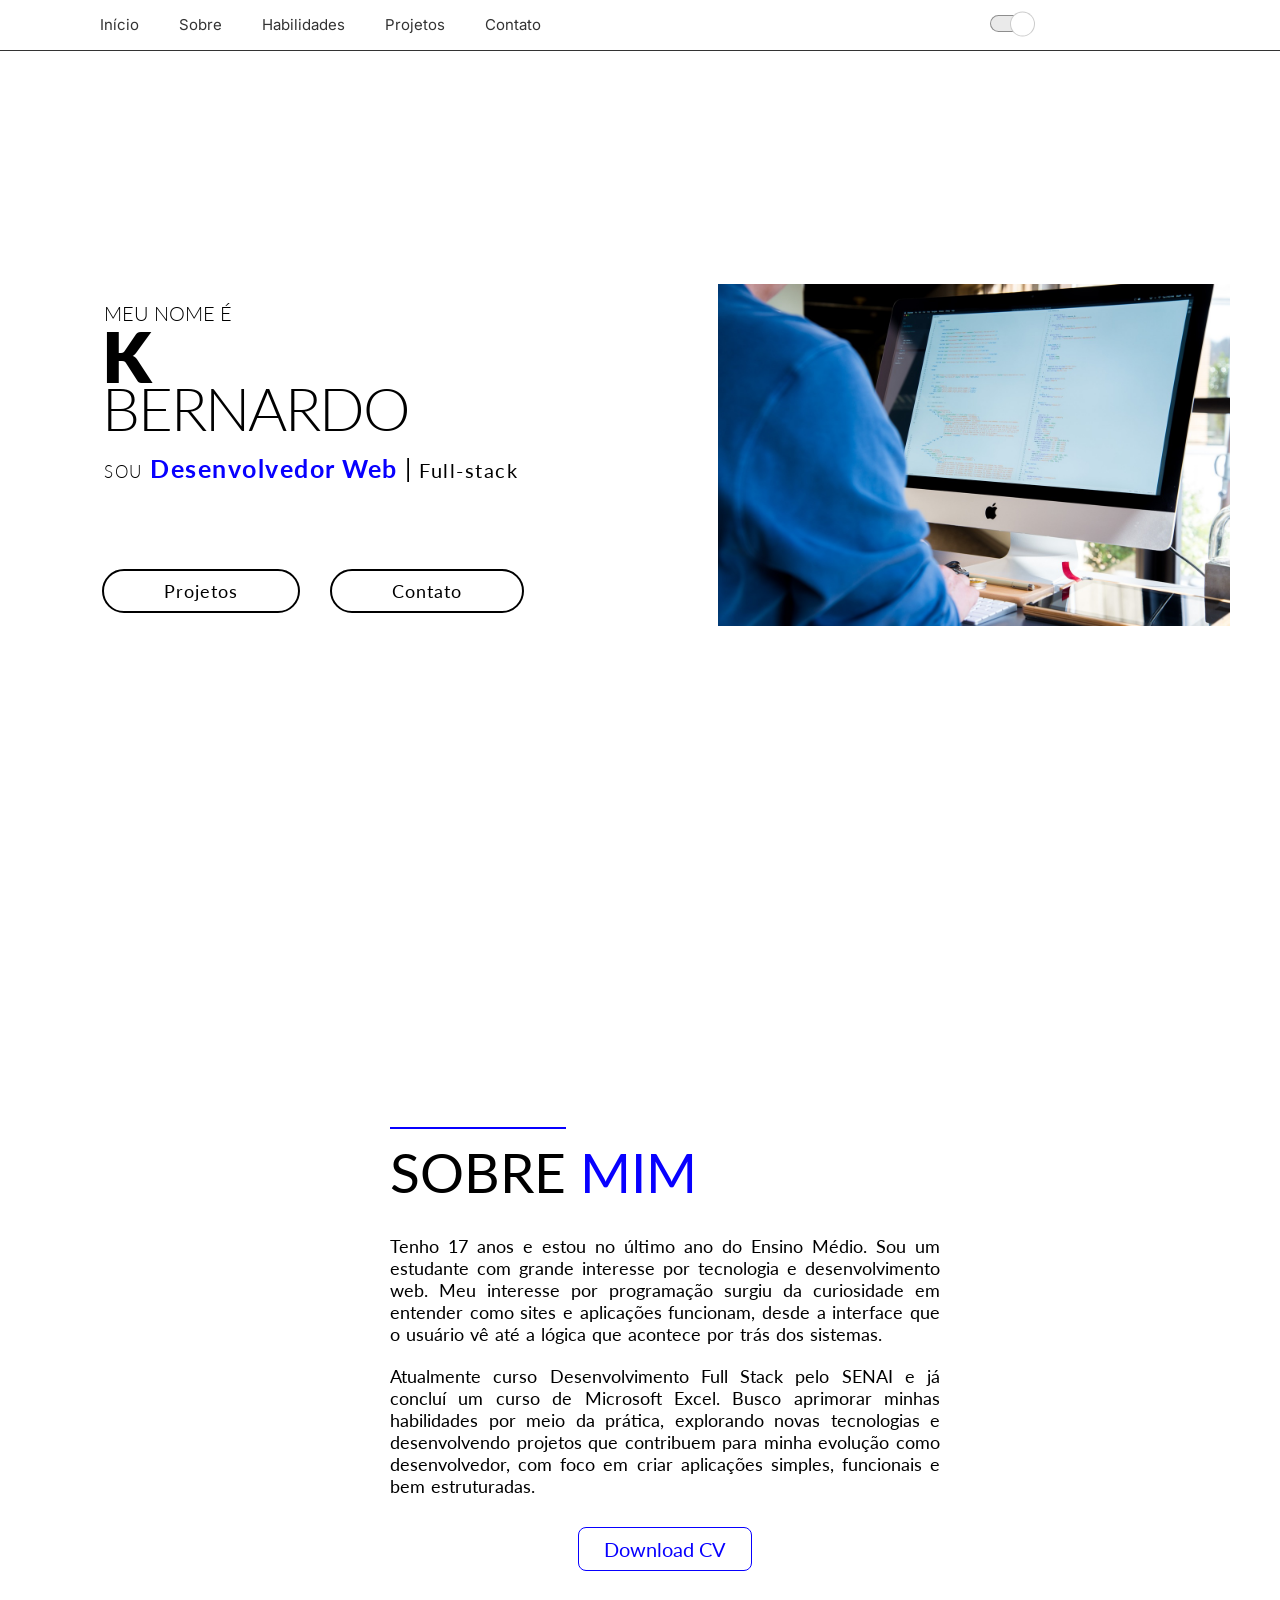
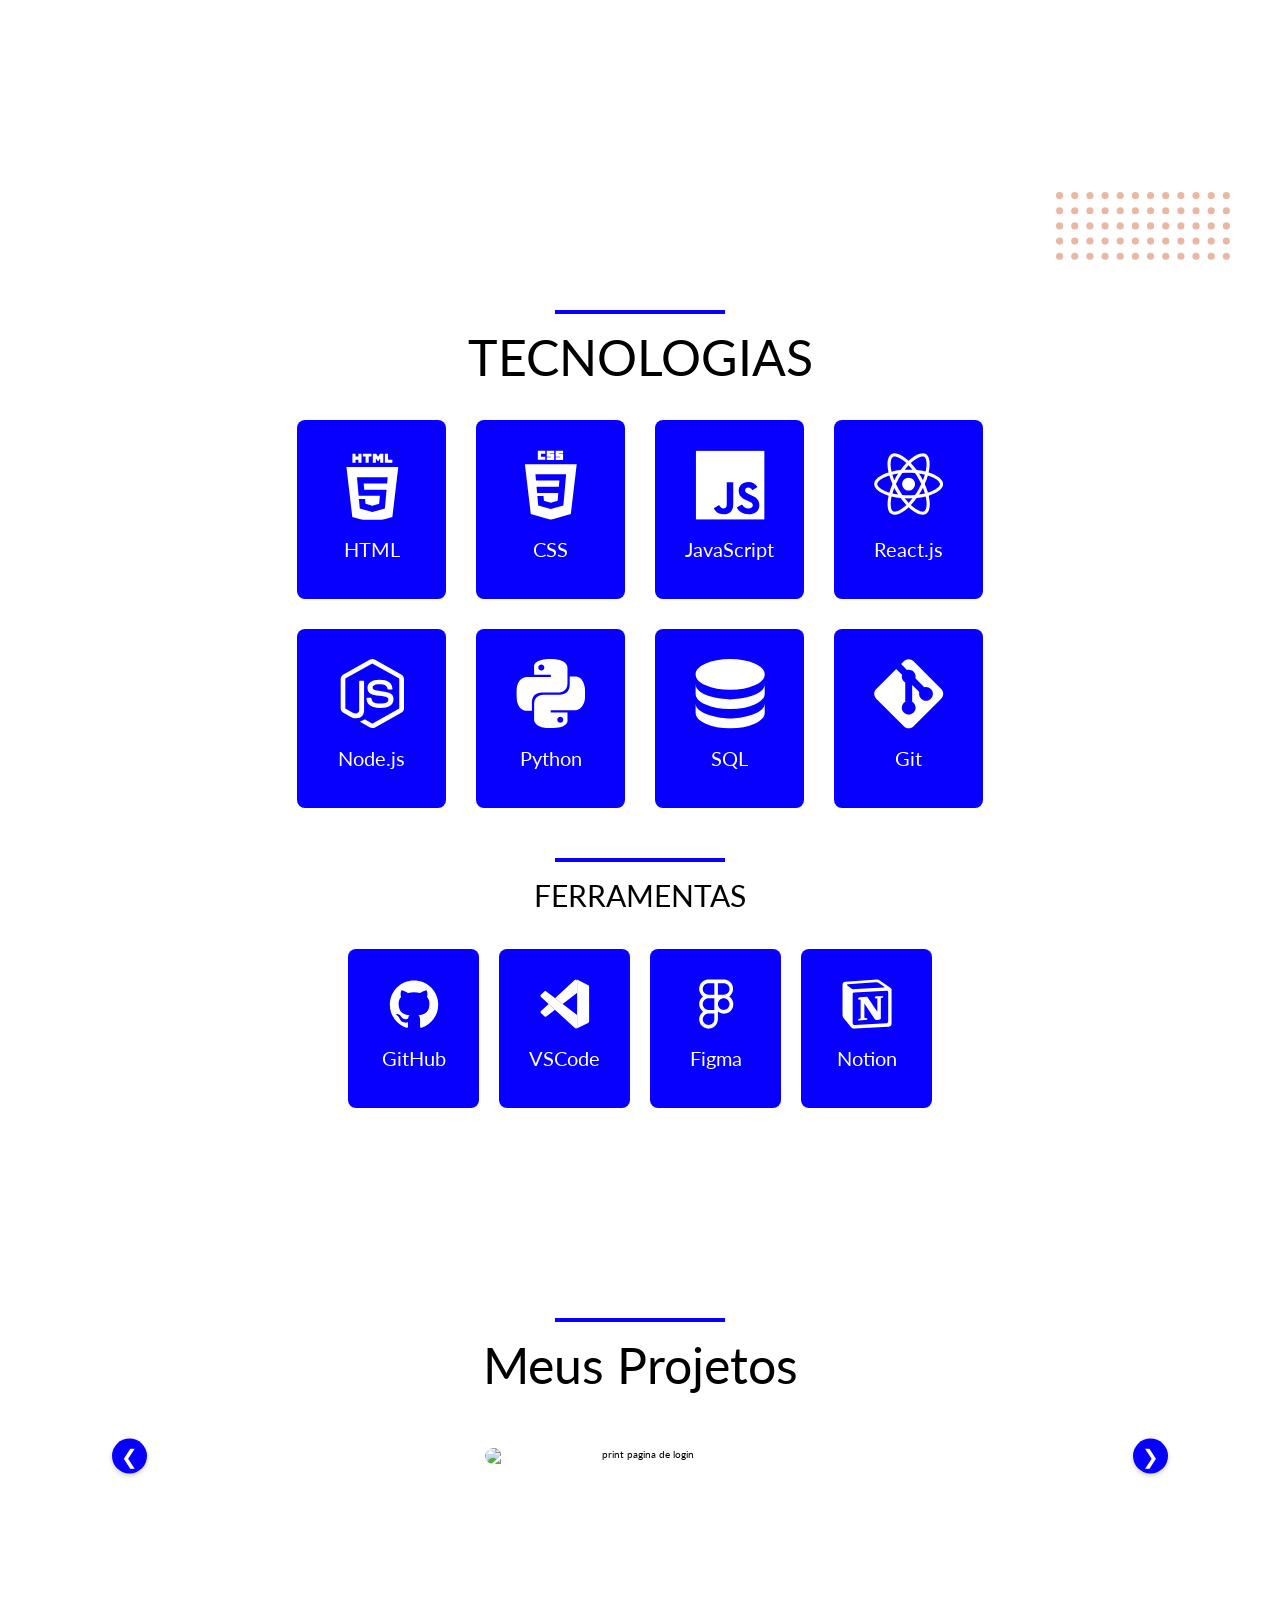
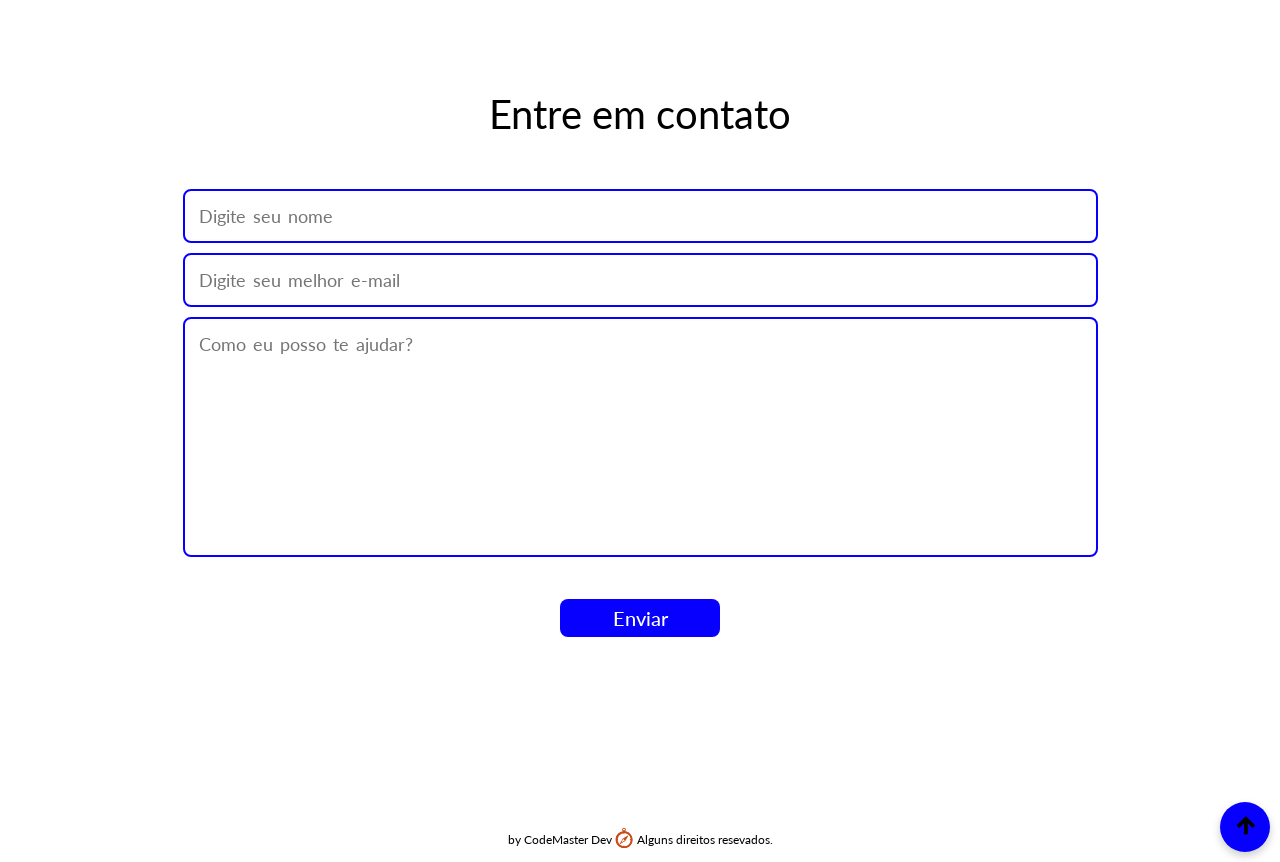
==== commit 43ec83b2: "Fix HTML formatting and structure" ====
--- a/index.html
+++ b/index.html
@@ -115,7 +115,7 @@
             <p>Node.js</p>
           </div>
           <div class="card">
-            <img src=".python-icon.svg" alt="icone python">
+            <img src="python-icon.svg" alt="icone python">
             <p>Python</p>
           </div>
           <div class="card">
@@ -257,3 +257,4 @@
 </body>
 
 </html>
+
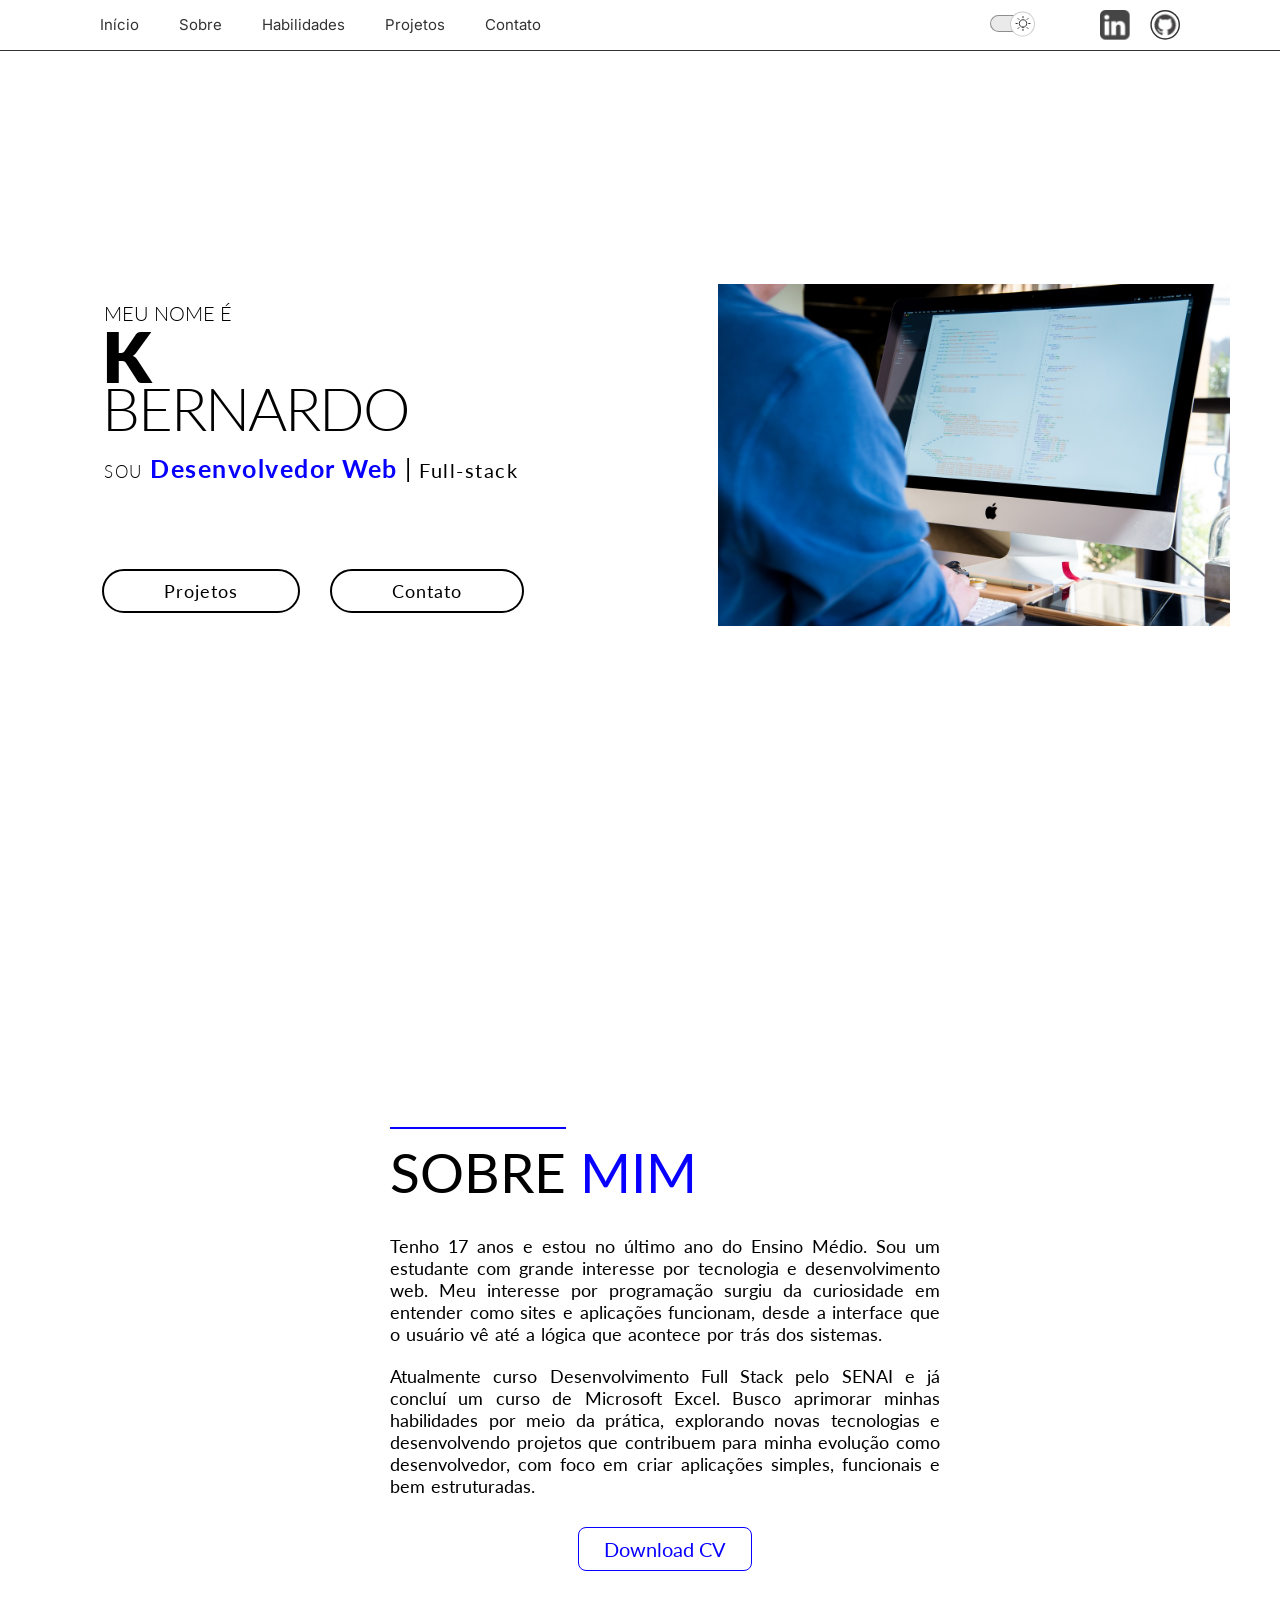
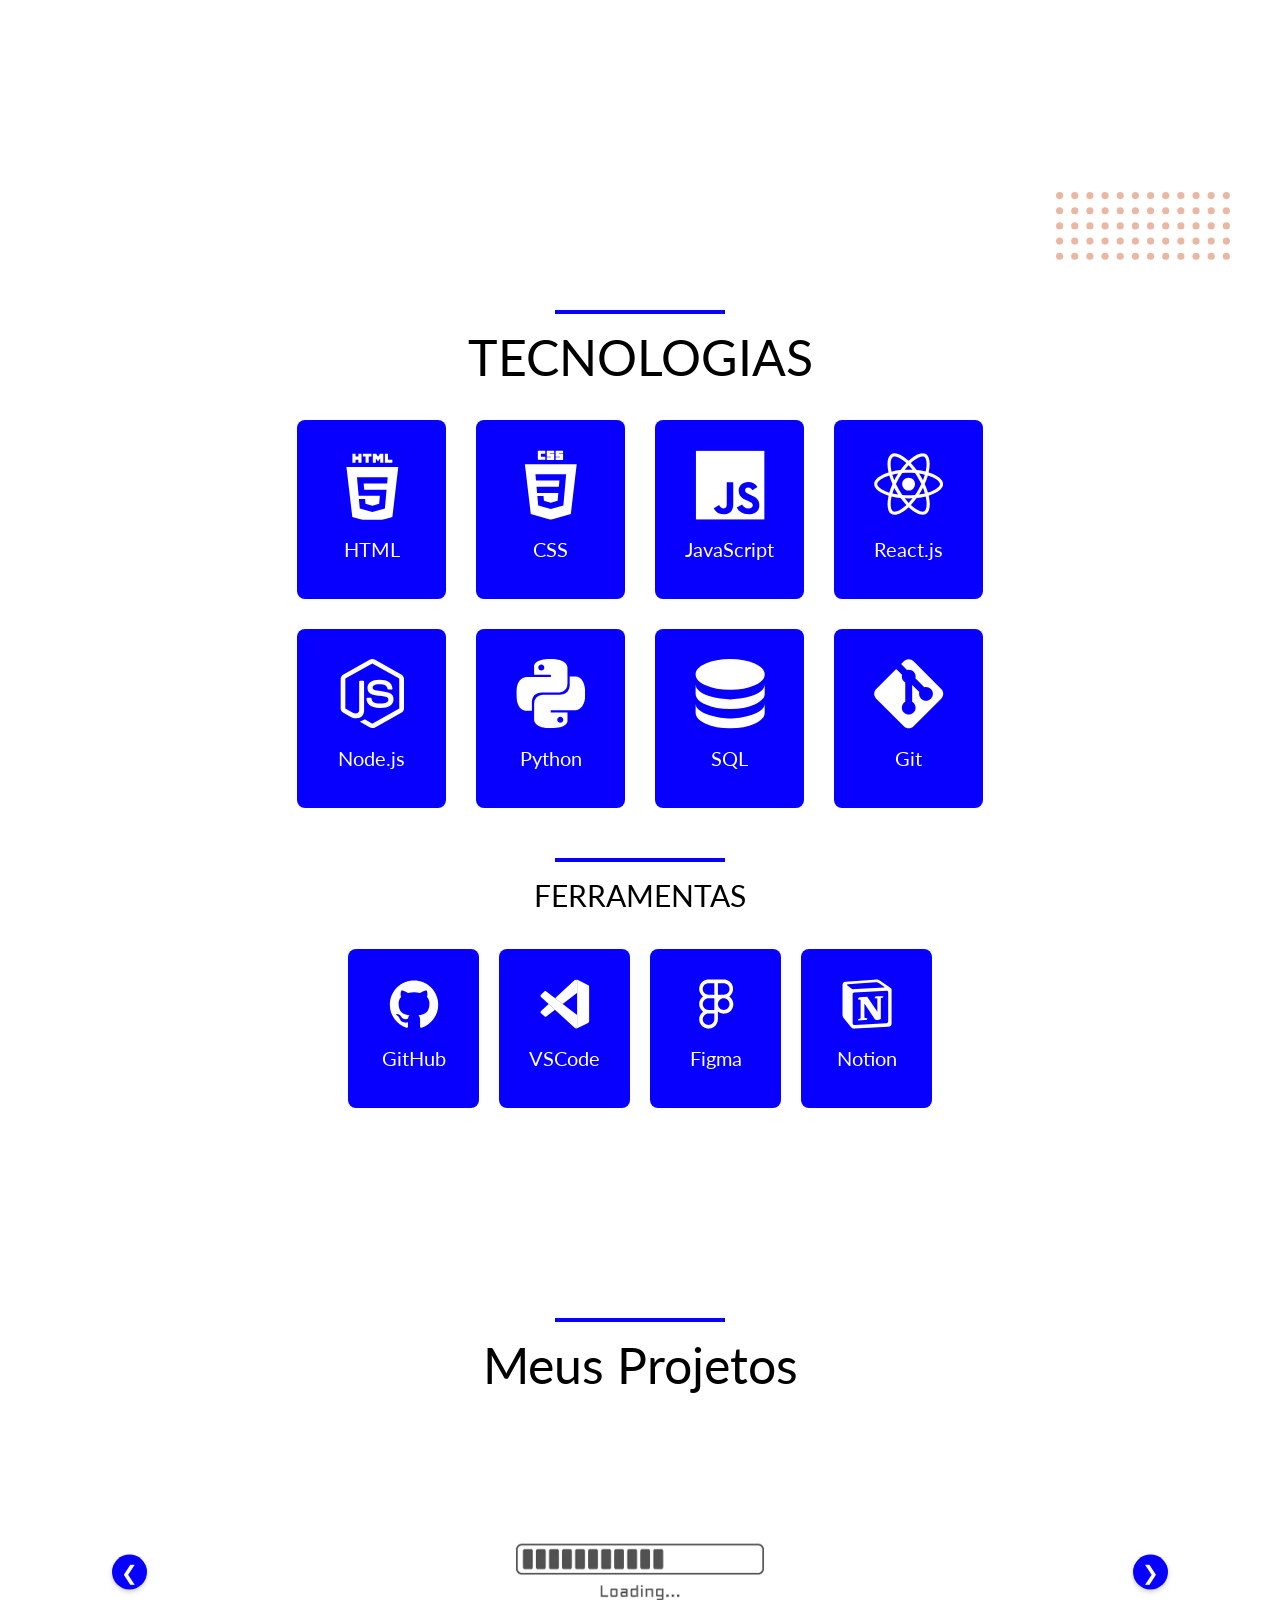
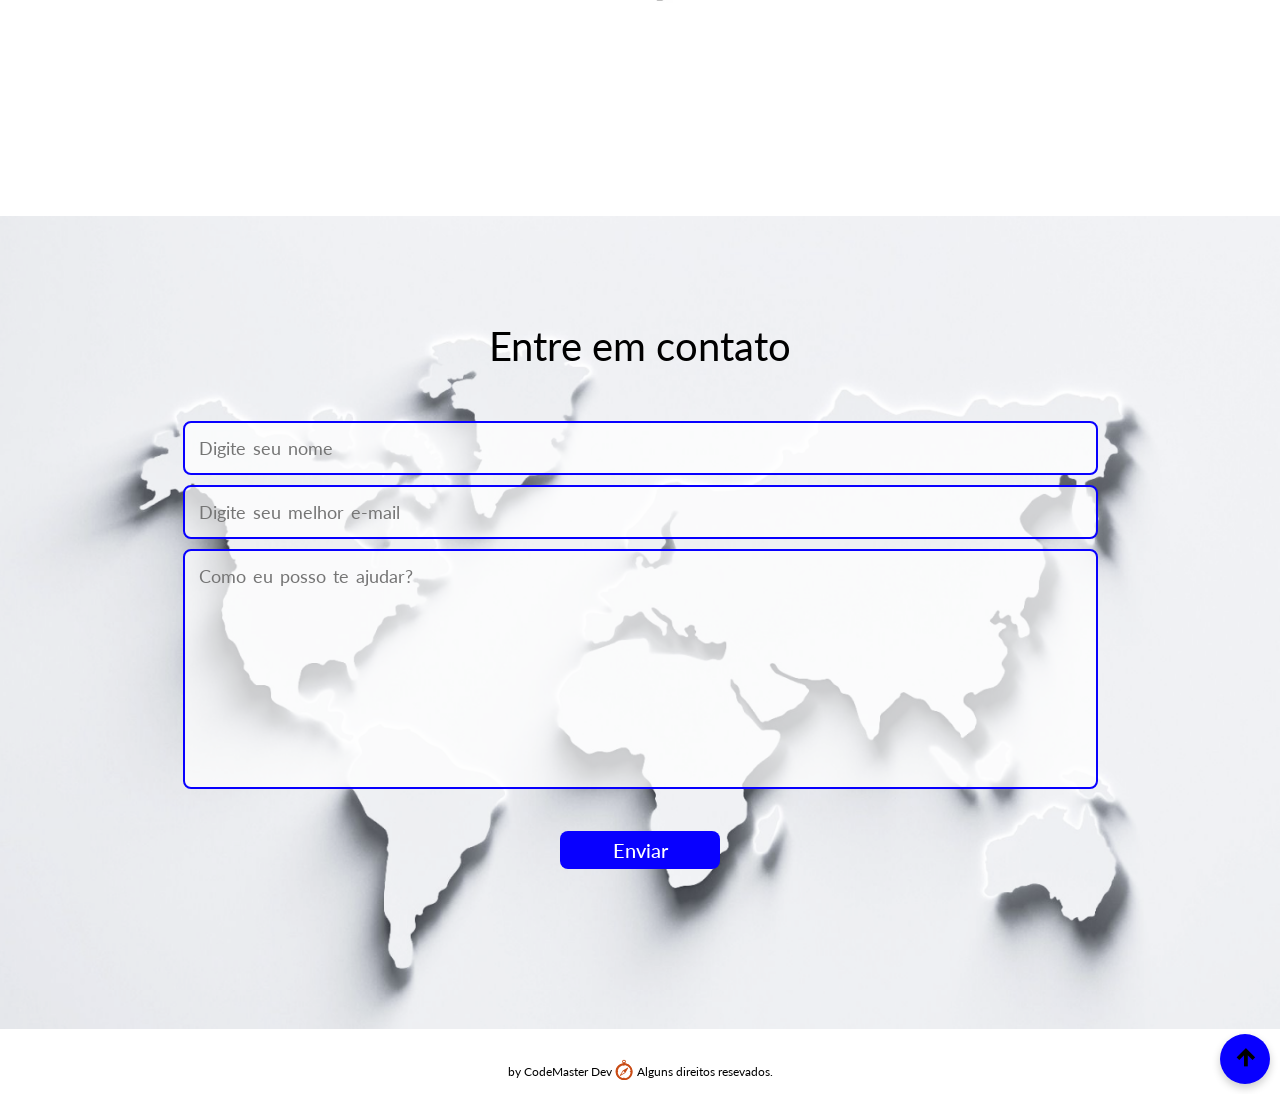
==== commit 9befe977: "Fix HTML formatting and restore document structure" ====
--- a/index.html
+++ b/index.html
@@ -172,7 +172,7 @@
           <!-- Slide 1 - Login -->
           <div class="carousel-slide active">
             <div class="row">
-              <img src=".image.png" alt="print pagina de login">
+              <img src="image.png" alt="print pagina de login">
               <div class="layer">
                 <h5>Protótipo</h5>
                 <p>Em desenvolvimento</p>
@@ -258,3 +258,4 @@
 
 </html>
 
+
--- a/style.css
+++ b/style.css
@@ -22,22 +22,22 @@
   --second-font: 'Inter', sans-serif;
 
   --highlight-color: rgba(255, 255, 255, 0.2);
-  --switch-bg-url: url("./img/moon-star.svg");
+  --switch-bg-url: url("moon-star.svg");
   
   --stroke-color: rgba(255, 255, 255, 0.5);
   --surface-color: rgba(255, 255, 255, 0.1);
   --surface-color-hover: rgba(3, 0, 0, 0.308);
   
-  --bg-image-home: url("./img/bg-home-dark-3.jpg");
+  --bg-image-home: url("bg-home-dark-3.jpg");
   --position-bg-home: 15rem -7rem;
-  --logo-github: url("./img/logo-github-white.svg");
-  --logo-github-hover: url("./img/logo-github-orange.svg");
-  --logo-linkedin: url("./img/logo-linkedin-white.svg");
-  --logo-linkedin-hover: url("./img/logo-linkedin-orange.svg");
+  --logo-github: url("logo-github-white.svg");
+  --logo-github-hover: url("logo-github-orange.svg");
+  --logo-linkedin: url("logo-linkedin-white.svg");
+  --logo-linkedin-hover: url("logo-linkedin-orange.svg");
   
   --button-text-color-hover: #FFFFFF;
 
-  --bg-contact: url("./img/bg-contact-dark.png");
+  --bg-contact: url("bg-contact-dark.png");
   --border-form: none;
   --bg-form: rgba(24, 24, 24, 0.726);
 
@@ -53,22 +53,22 @@
   --card-bg-color: #0800ff;
 
   --highlight-color: rgba(0, 0, 0, 0.25);
-  --switch-bg-url: url("./img/sun.svg");
+  --switch-bg-url: url("sun.svg");
   
   --stroke-color: rgba(0, 0, 0, 0.5);
   --surface-color: rgba(0, 0, 0, 0.1);
   --surface-color-hover: rgba(3, 0, 0, 0.308);
 
-  --bg-image-home: url("./img/bg-home-light-3.avif");
+  --bg-image-home: url("bg-home-light-3.avif");
   --position-bg-home: -70rem 0;
-  --logo-github: url("./img/logo-github-black.svg");
-  --logo-github-hover: url("./img/logo-github-orange.svg");
-  --logo-linkedin: url("./img/logo-linkedin-black.svg");
-  --logo-linkedin-hover: url("./img/logo-linkedin-orange.svg");
+  --logo-github: url("logo-github-black.svg");
+  --logo-github-hover: url("logo-github-orange.svg");
+  --logo-linkedin: url("logo-linkedin-black.svg");
+  --logo-linkedin-hover: url("logo-linkedin-orange.svg");
 
   --button-text-color-hover: #000000;
 
-  --bg-contact: url("./img/bg-contact-white.png");
+  --bg-contact: url("bg-contact-white.png");
   --border-form: 2px solid #0800ff;
   --bg-form: rgba(255, 255, 255, 0.726);
 
@@ -1071,4 +1071,5 @@
   .row {
     width: 90%;
   }
-}+
+}
